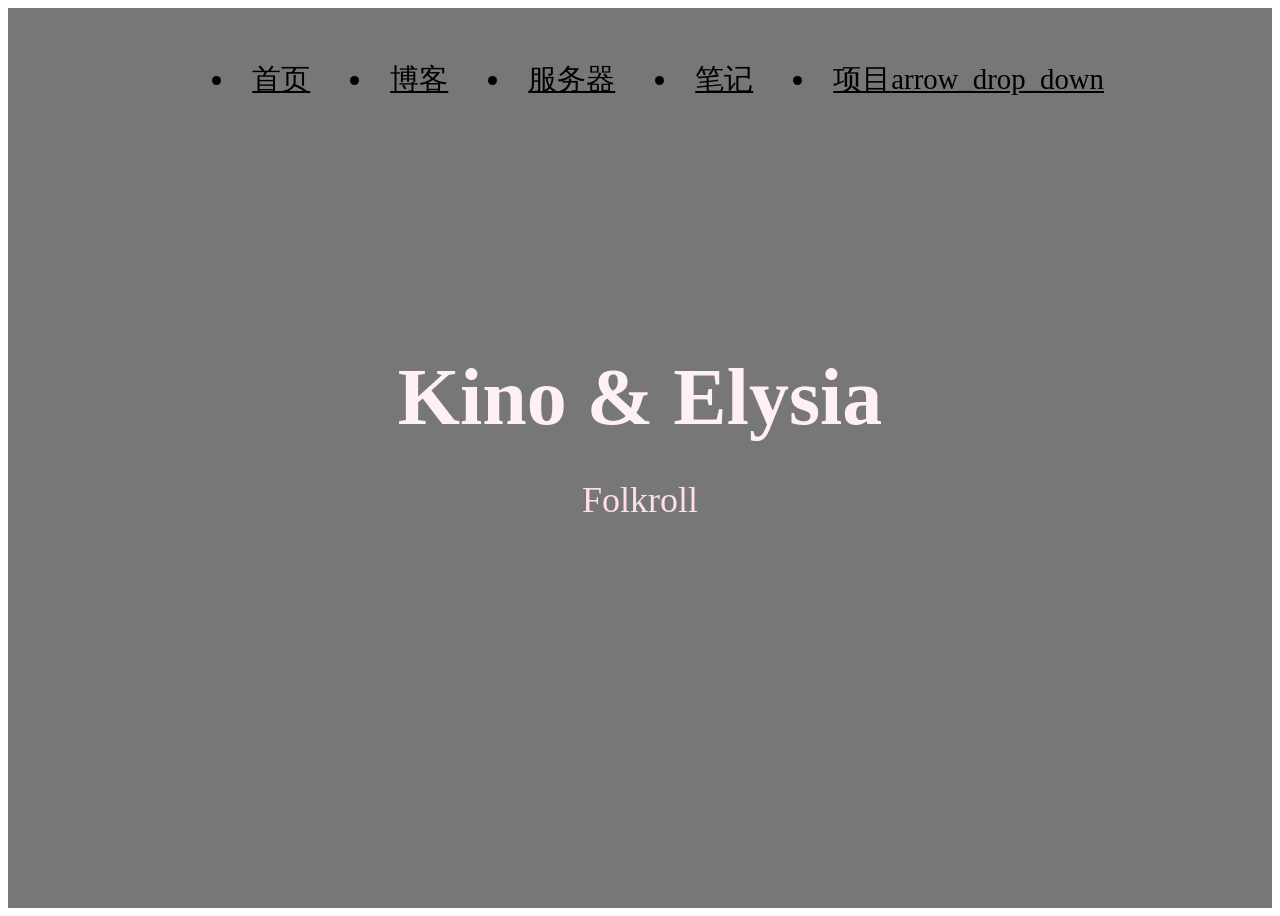
==== index.html @ 35c5a43d "use some modern syntax" ====
<!DOCTYPE html>
<html lang="zh-CN">
    <head>
        <meta charset="UTF-8" />
        <meta http-equiv="X-UA-Compatible" content="IE=edge" />
        <meta name="viewport" content="width=device-width, initial-scale=1.0" />
        <title>kino的网站</title>
        <link rel="stylesheet" href="./styles/index.css" />
        <link
            href="https://fonts.googleapis.com/css?family=Montserrat"
            rel="stylesheet"
        />
        <script defer src="scripts/scripts.js"></script>
    </head>

    <body>
        <header>
            <nav class="nav fade-in-entry">
                <ul>
                    <li><a href="index.html" class="active">首页</a></li>
                    <li><a href="blog.html">博客</a></li>
                    <li><a href="server.html">服务器</a></li>
                    <li><a href="note.html">笔记</a></li>
                    <li>
                        <a href="porgram.html">项目
                            <span class="material-symbols-rounded">arrow_drop_down</span>
                        </a>
                    </li>
                    <!-- <li><a href="login.html">登录</a></li> -->
                </ul>
            </nav>
            <div class="nav-change">
                <span class="symbols">&#xe5d2;</span>
            </div>
        </header>
        <div class="container">
            <main>
                <div class="main-content center fade-in-entry">
                    <h1>Kino &amp; Elysia</h1>
                    <p>Folkroll</p>
                </div>
            </main>
        </div>
    </body>
</html>
---- styles/index.css ----
/* 导入字体图标 */
@import url(../symbols/outlined/index.css);
@import url(../symbols/font.css);
/*导入全局样式*/
@import url(global.css);

.fade-in-entry {
    transition: all 1s;
    transform: translateY(0px);
    opacity: 1;

    @starting-style {
        transform: translateY(48px);
        opacity: 0;
    }

}

.nav {
    display: flex;
    justify-content: end;
    align-items: center;
    height: 10rem;
    width: 100%;
    position: fixed;
    top: 0;
    right: 0;
    background-color: transparent;
    padding-right: 10rem;
    font-size: 1.8rem;
    line-height: 1.8;
    
    &>ul {
        display: flex;
        justify-content: center;
        align-items: center;
        gap: 3rem;

        &>li {
            &>a {
                display: inline-flex;
                justify-content: center;
                align-items: center;

                &:link,
                &:visited {
                    color: var(--pink);
                    padding: 1rem;
                }

                &:hover,
                &:active {
                    color: var(--blue);
                }
            }

            &:first-child>a {
                color: var(--blue);
            }

        }

    }
}

.nav-change {
    display: none;
    position: sticky;
    background-color: transparent;
    transition: background-color 0.5s ease-in-out;
}

.symbols {
    color: white;
    font-size: large;
    font-variation-settings: "FILL" 0, "wght" 600, "GRAD" 0, "opsz" 48;
}

/* main样式 */
main {
    display: flex;
    height: 100vh;
    background-image: linear-gradient(#00000088, #00000088),
        url(../images/Elysia2.png);
    background-repeat: no-repeat;
    background-size: cover;
    background-position: center;
}

.main-content {
    margin: auto;
    text-align: center;
}

.main-content h1 {
    color: #fff0f6;
    font-size: 5rem;
    text-transform: capitalize;
    font-style: normal;
    margin-bottom: 10px;
}

.main-content p {
    color: #ffdeeb;
    font-size: 2.25rem;
    text-transform: capitalize;
    margin-bottom: 6rem;
}
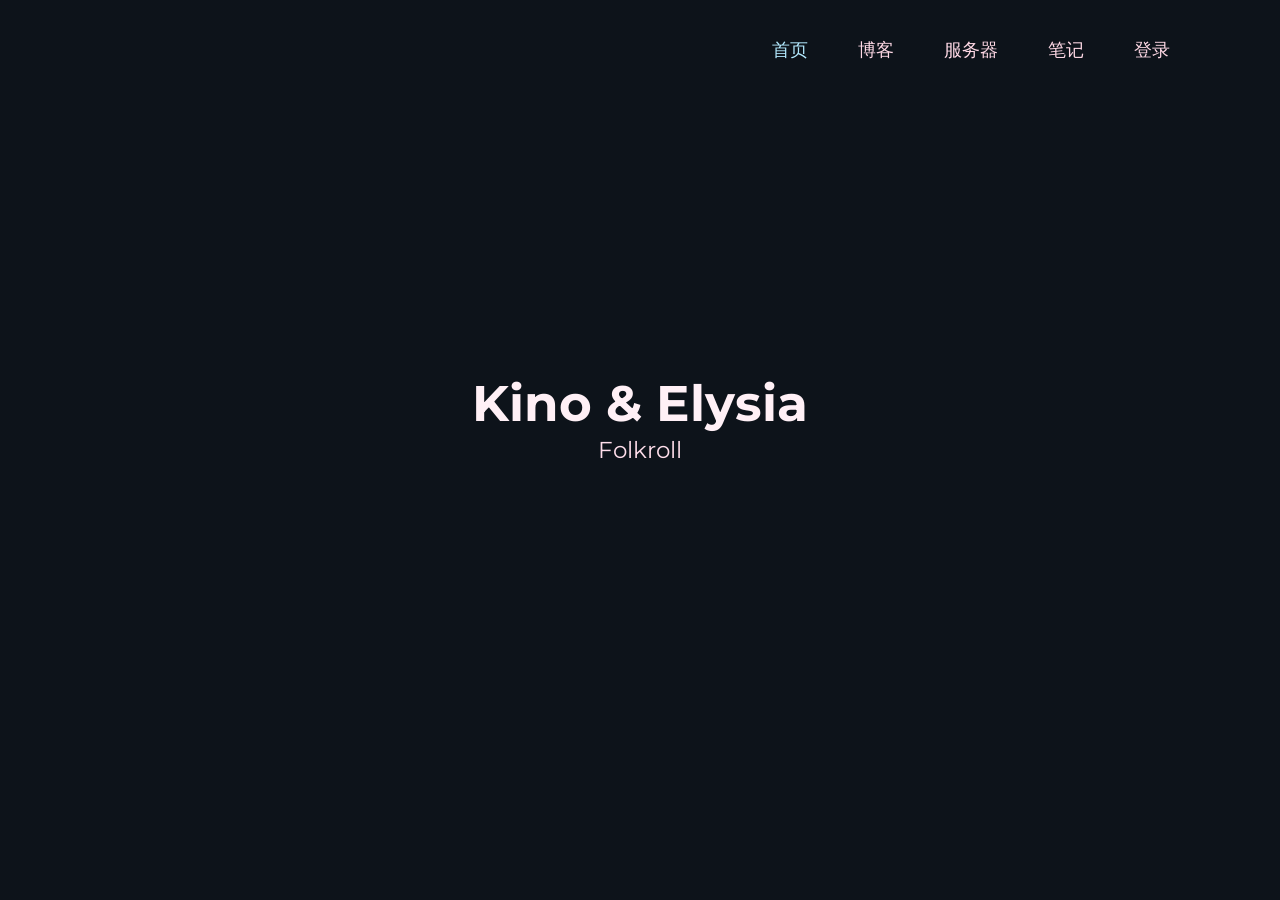
==== commit 73c04329: "feat: 重构网站导航为Web Components并优化样式 重构网站导航栏为自定义元素`site-header`，使用Web Components技术实现。主要变更包括： - 删除原有heade" ====
--- a/index.html
+++ b/index.html
@@ -1,45 +1,52 @@
 <!DOCTYPE html>
 <html lang="zh-CN">
-    <head>
-        <meta charset="UTF-8" />
-        <meta http-equiv="X-UA-Compatible" content="IE=edge" />
-        <meta name="viewport" content="width=device-width, initial-scale=1.0" />
-        <title>kino的网站</title>
-        <link rel="stylesheet" href="./styles/index.css" />
-        <link
-            href="https://fonts.googleapis.com/css?family=Montserrat"
-            rel="stylesheet"
-        />
-        <script defer src="scripts/scripts.js"></script>
-    </head>
 
-    <body>
-        <header>
-            <nav class="nav fade-in-entry">
-                <ul>
-                    <li><a href="index.html" class="active">首页</a></li>
-                    <li><a href="blog.html">博客</a></li>
-                    <li><a href="server.html">服务器</a></li>
-                    <li><a href="note.html">笔记</a></li>
-                    <li>
-                        <a href="porgram.html">项目
-                            <span class="material-symbols-rounded">arrow_drop_down</span>
-                        </a>
-                    </li>
-                    <!-- <li><a href="login.html">登录</a></li> -->
-                </ul>
-            </nav>
-            <div class="nav-change">
-                <span class="symbols">&#xe5d2;</span>
+<head>
+    <meta charset="UTF-8" />
+    <meta http-equiv="X-UA-Compatible" content="IE=edge" />
+    <meta name="viewport" content="width=device-width, initial-scale=1.0" />
+    <title>kino的网站</title>
+    <link rel="stylesheet" href="./styles/index.css" />
+    <link href="https://fonts.googleapis.com/css?family=Montserrat" rel="stylesheet" />
+</head>
+
+<body>
+    <header class="index-header">
+        <nav class="index-nav">
+            <ul>
+                <li><a href="index.html" class="active">首页</a></li>
+                <li><a href="blog.html">博客</a></li>
+                <li><a href="server.html">服务器</a></li>
+                <li><a href="note.html">笔记</a></li>
+                <li><a href="login.html">登录</a></li>
+            </ul>
+        </nav>
+        <button class="menu-toggle" aria-label="菜单">
+            <span class="material-symbols-rounded">menu</span>
+        </button>
+    </header>
+    <div class="container">
+        <main>
+            <div class="main-content center fade-in-entry">
+                <h1>Kino &amp; Elysia</h1>
+                <p>Folkroll</p>
             </div>
-        </header>
-        <div class="container">
-            <main>
-                <div class="main-content center fade-in-entry">
-                    <h1>Kino &amp; Elysia</h1>
-                    <p>Folkroll</p>
-                </div>
-            </main>
-        </div>
-    </body>
-</html>
+        </main>
+    </div>
+    <script>
+        (function () {
+            var menuToggle = document.querySelector('.menu-toggle');
+            var nav = document.querySelector('.index-nav');
+            var icon = menuToggle.querySelector('.material-symbols-rounded');
+            var navOpen = false;
+
+            menuToggle.addEventListener('click', function () {
+                navOpen = !navOpen;
+                nav.classList.toggle('open', navOpen);
+                icon.textContent = navOpen ? 'close' : 'menu';
+            });
+        })();
+    </script>
+</body>
+
+</html>
--- a/styles/index.css
+++ b/styles/index.css
@@ -1,82 +1,162 @@
-/* 导入字体图标 */
 @import url(../symbols/outlined/index.css);
 @import url(../symbols/font.css);
-/*导入全局样式*/
 @import url(global.css);
 
+/* ===== Index Header ===== */
+.index-header {
+    width: 100%;
+    position: fixed;
+    top: 0;
+    z-index: 100;
+}
+
+.index-nav {
+    display: flex;
+    justify-content: flex-end;
+    align-items: center;
+    height: 10rem;
+    width: 100%;
+    background-color: transparent;
+    padding-right: 10rem;
+    font-size: 1.8rem;
+    line-height: 1.8;
+    animation: fadeInEntry 1s ease forwards;
+}
+
+.index-nav ul {
+    display: flex;
+    justify-content: center;
+    align-items: center;
+    gap: 3rem;
+    list-style: none;
+}
+
+.index-nav a {
+    display: inline-flex;
+    justify-content: center;
+    align-items: center;
+    color: var(--pink, #ffd9e6);
+    padding: 1rem;
+    transition: color 0.3s;
+    text-decoration: none;
+}
+
+.index-nav a:hover,
+.index-nav a:active {
+    color: var(--blue, #b3eaff);
+}
+
+.index-nav li:first-child a {
+    color: var(--blue, #b3eaff);
+}
+
+.index-nav a.active {
+    color: var(--blue, #b3eaff);
+}
+
+@keyframes fadeInEntry {
+    from {
+        transform: translateY(48px);
+        opacity: 0;
+    }
+
+    to {
+        transform: translateY(0);
+        opacity: 1;
+    }
+}
+
+.index-header .menu-toggle {
+    display: none;
+    background-color: transparent;
+    border: none;
+    cursor: pointer;
+    padding: 1rem;
+}
+
+.index-header .menu-toggle .material-symbols-rounded {
+    font-family: 'Material Symbols Rounded';
+    font-weight: normal;
+    font-style: normal;
+    font-size: 2.4rem;
+    line-height: 1;
+    letter-spacing: normal;
+    text-transform: none;
+    display: inline-block;
+    white-space: nowrap;
+    word-wrap: normal;
+    direction: ltr;
+    -webkit-font-feature-settings: 'liga';
+    -webkit-font-smoothing: antialiased;
+    color: white;
+    font-variation-settings: "FILL" 0, "wght" 600, "GRAD" 0, "opsz" 48;
+}
+
+/* ===== Mobile responsive ===== */
+@media screen and (max-width: 56.25em) {
+    .index-header {
+        display: flex;
+        justify-content: flex-end;
+        align-items: center;
+        height: 6rem;
+        padding: 0 2rem;
+        z-index: 1001;
+    }
+
+    .index-nav {
+        display: none;
+        position: fixed;
+        top: 0;
+        left: 0;
+        width: 100%;
+        height: 100vh;
+        background-color: rgba(20, 21, 32, 0.97);
+        z-index: 1000;
+        flex-direction: column;
+        justify-content: center;
+        align-items: center;
+        padding: 0;
+        animation: none;
+    }
+
+    .index-nav.open {
+        display: flex;
+        animation: menuFadeIn 0.3s ease forwards;
+    }
+
+    .index-nav ul {
+        flex-direction: column;
+        gap: 2rem;
+    }
+
+    .index-nav a {
+        display: block;
+        padding: 1rem 0;
+        font-size: 2.4rem;
+    }
+
+    .index-header .menu-toggle {
+        display: block;
+    }
+}
+
+@keyframes menuFadeIn {
+    from {
+        opacity: 0;
+    }
+
+    to {
+        opacity: 1;
+    }
+}
+
+/* ===== Page Content ===== */
 .fade-in-entry {
     transition: all 1s;
     transform: translateY(0px);
     opacity: 1;
-
-    @starting-style {
-        transform: translateY(48px);
-        opacity: 0;
-    }
-
 }
 
-.nav {
-    display: flex;
-    justify-content: end;
-    align-items: center;
-    height: 10rem;
-    width: 100%;
-    position: fixed;
-    top: 0;
-    right: 0;
-    background-color: transparent;
-    padding-right: 10rem;
-    font-size: 1.8rem;
-    line-height: 1.8;
-    
-    &>ul {
-        display: flex;
-        justify-content: center;
-        align-items: center;
-        gap: 3rem;
-
-        &>li {
-            &>a {
-                display: inline-flex;
-                justify-content: center;
-                align-items: center;
-
-                &:link,
-                &:visited {
-                    color: var(--pink);
-                    padding: 1rem;
-                }
-
-                &:hover,
-                &:active {
-                    color: var(--blue);
-                }
-            }
-
-            &:first-child>a {
-                color: var(--blue);
-            }
-
-        }
-
-    }
-}
-
-.nav-change {
-    display: none;
-    position: sticky;
-    background-color: transparent;
-    transition: background-color 0.5s ease-in-out;
-}
-
-.symbols {
-    color: white;
-    font-size: large;
-    font-variation-settings: "FILL" 0, "wght" 600, "GRAD" 0, "opsz" 48;
-}
-
-/* main样式 */
 main {
     display: flex;
     height: 100vh;
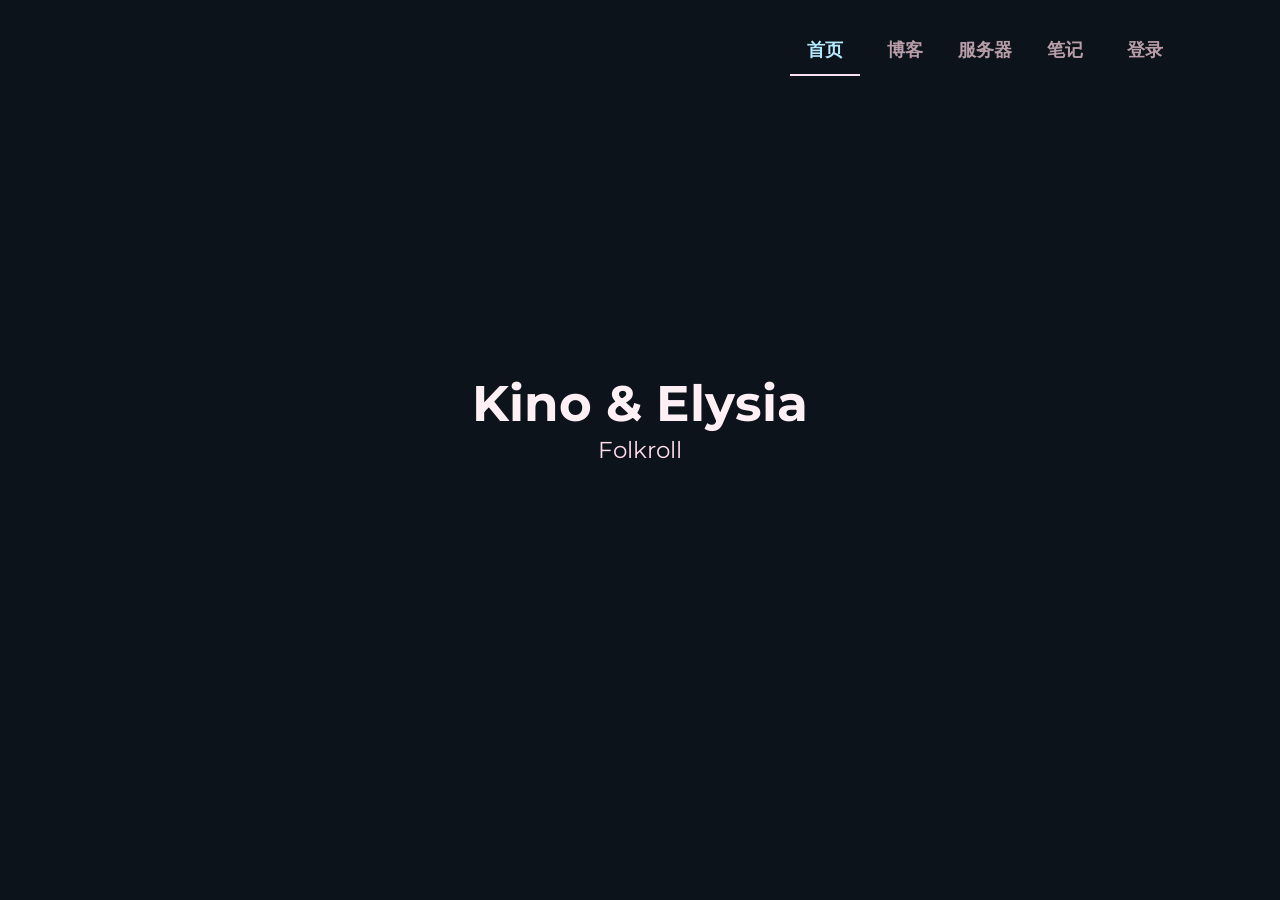
==== commit 554596f9: "feat(组件): 重构博客文章和评论为自定义元素组件 refactor(样式): 优化移动端登录页面和博客布局 style: 调整博客评论和文章的内边距和间距 refactor(导航): 实现新的移" ====
--- a/index.html
+++ b/index.html
@@ -6,25 +6,13 @@
     <meta http-equiv="X-UA-Compatible" content="IE=edge" />
     <meta name="viewport" content="width=device-width, initial-scale=1.0" />
     <title>kino的网站</title>
-    <link rel="stylesheet" href="./styles/index.css" />
+    <link rel="stylesheet" href="styles/index.css" />
+    <script defer src="scripts/site-header.js"></script>
     <link href="https://fonts.googleapis.com/css?family=Montserrat" rel="stylesheet" />
 </head>
 
 <body>
-    <header class="index-header">
-        <nav class="index-nav">
-            <ul>
-                <li><a href="index.html" class="active">首页</a></li>
-                <li><a href="blog.html">博客</a></li>
-                <li><a href="server.html">服务器</a></li>
-                <li><a href="note.html">笔记</a></li>
-                <li><a href="login.html">登录</a></li>
-            </ul>
-        </nav>
-        <button class="menu-toggle" aria-label="菜单">
-            <span class="material-symbols-rounded">menu</span>
-        </button>
-    </header>
+    <site-header active="index" variant="index"></site-header>
     <div class="container">
         <main>
             <div class="main-content center fade-in-entry">
@@ -33,20 +21,6 @@
             </div>
         </main>
     </div>
-    <script>
-        (function () {
-            var menuToggle = document.querySelector('.menu-toggle');
-            var nav = document.querySelector('.index-nav');
-            var icon = menuToggle.querySelector('.material-symbols-rounded');
-            var navOpen = false;
-
-            menuToggle.addEventListener('click', function () {
-                navOpen = !navOpen;
-                nav.classList.toggle('open', navOpen);
-                icon.textContent = navOpen ? 'close' : 'menu';
-            });
-        })();
-    </script>
 </body>
 
 </html>
--- a/styles/index.css
+++ b/styles/index.css
@@ -8,92 +8,80 @@
     position: fixed;
     top: 0;
     z-index: 100;
-}
 
-.index-nav {
-    display: flex;
-    justify-content: flex-end;
-    align-items: center;
-    height: 10rem;
-    width: 100%;
-    background-color: transparent;
-    padding-right: 10rem;
-    font-size: 1.8rem;
-    line-height: 1.8;
-    animation: fadeInEntry 1s ease forwards;
-}
+    .index-nav {
+        display: flex;
+        justify-content: flex-end;
+        align-items: center;
+        height: 10rem;
+        width: 100%;
+        background-color: transparent;
+        padding-right: 10rem;
+        font-size: 1.8rem;
+        line-height: 1.8;
+        animation: fadeInEntry 1s ease forwards;
 
-.index-nav ul {
-    display: flex;
-    justify-content: center;
-    align-items: center;
-    gap: 3rem;
-    list-style: none;
-}
+        ul {
+            display: flex;
+            justify-content: center;
+            align-items: center;
+            gap: 3rem;
+            list-style: none;
+        }
 
-.index-nav a {
-    display: inline-flex;
-    justify-content: center;
-    align-items: center;
-    color: var(--pink, #ffd9e6);
-    padding: 1rem;
-    transition: color 0.3s;
-    text-decoration: none;
-}
+        a {
+            display: inline-flex;
+            justify-content: center;
+            align-items: center;
+            color: var(--pink, #ffd9e6);
+            padding: 1rem;
+            transition: color 0.3s;
+            text-decoration: none;
 
-.index-nav a:hover,
-.index-nav a:active {
-    color: var(--blue, #b3eaff);
-}
+            &:hover,
+            &:active {
+                color: var(--blue, #b3eaff);
+            }
 
-.index-nav li:first-child a {
-    color: var(--blue, #b3eaff);
-}
+            &.active {
+                color: var(--blue, #b3eaff);
+            }
+        }
 
-.index-nav a.active {
-    color: var(--blue, #b3eaff);
-}
-
-@keyframes fadeInEntry {
-    from {
-        transform: translateY(48px);
-        opacity: 0;
+        li:first-child a {
+            color: var(--blue, #b3eaff);
+        }
     }
 
-    to {
-        transform: translateY(0);
-        opacity: 1;
+    .menu-toggle {
+        display: none;
+        background-color: transparent;
+        border: none;
+        cursor: pointer;
+        padding: 1rem;
+
+        .material-symbols-rounded {
+            font-family: 'Material Symbols Rounded';
+            font-weight: normal;
+            font-style: normal;
+            font-size: 2.4rem;
+            line-height: 1;
+            letter-spacing: normal;
+            text-transform: none;
+            display: inline-block;
+            white-space: nowrap;
+            word-wrap: normal;
+            direction: ltr;
+            -webkit-font-feature-settings: 'liga';
+            -webkit-font-smoothing: antialiased;
+            color: white;
+            font-variation-settings: "FILL" 0, "wght" 600, "GRAD" 0, "opsz" 48;
+        }
     }
 }
 
-.index-header .menu-toggle {
-    display: none;
-    background-color: transparent;
-    border: none;
-    cursor: pointer;
-    padding: 1rem;
-}
-
-.index-header .menu-toggle .material-symbols-rounded {
-    font-family: 'Material Symbols Rounded';
-    font-weight: normal;
-    font-style: normal;
-    font-size: 2.4rem;
-    line-height: 1;
-    letter-spacing: normal;
-    text-transform: none;
-    display: inline-block;
-    white-space: nowrap;
-    word-wrap: normal;
-    direction: ltr;
-    -webkit-font-feature-settings: 'liga';
-    -webkit-font-smoothing: antialiased;
-    color: white;
-    font-variation-settings: "FILL" 0, "wght" 600, "GRAD" 0, "opsz" 48;
-}
-
 /* ===== Mobile responsive ===== */
-@media screen and (max-width: 56.25em) {
+@media (width <=56.25em) {
     .index-header {
         display: flex;
         justify-content: flex-end;
@@ -117,36 +105,26 @@
         align-items: center;
         padding: 0;
         animation: none;
+
+        &.open {
+            display: flex;
+            animation: menuFadeIn 0.3s ease forwards;
+        }
+
+        ul {
+            flex-direction: column;
+            gap: 2rem;
+        }
+
+        a {
+            display: block;
+            padding: 1rem 0;
+            font-size: 2.4rem;
+        }
     }
 
-    .index-nav.open {
-        display: flex;
-        animation: menuFadeIn 0.3s ease forwards;
-    }
-
-    .index-nav ul {
-        flex-direction: column;
-        gap: 2rem;
-    }
-
-    .index-nav a {
+    .menu-toggle {
         display: block;
-        padding: 1rem 0;
-        font-size: 2.4rem;
-    }
-
-    .index-header .menu-toggle {
-        display: block;
-    }
-}
-
-@keyframes menuFadeIn {
-    from {
-        opacity: 0;
-    }
-
-    to {
-        opacity: 1;
     }
 }
 
@@ -170,19 +148,41 @@
 .main-content {
     margin: auto;
     text-align: center;
+
+    h1 {
+        color: #fff0f6;
+        font-size: 5rem;
+        text-transform: capitalize;
+        font-style: normal;
+        margin-bottom: 10px;
+    }
+
+    p {
+        color: #ffdeeb;
+        font-size: 2.25rem;
+        text-transform: capitalize;
+        margin-bottom: 6rem;
+    }
 }
 
-.main-content h1 {
-    color: #fff0f6;
-    font-size: 5rem;
-    text-transform: capitalize;
-    font-style: normal;
-    margin-bottom: 10px;
+@keyframes menuFadeIn {
+    from {
+        opacity: 0;
+    }
+
+    to {
+        opacity: 1;
+    }
 }
 
-.main-content p {
-    color: #ffdeeb;
-    font-size: 2.25rem;
-    text-transform: capitalize;
-    margin-bottom: 6rem;
+@keyframes fadeInEntry {
+    from {
+        transform: translateY(48px);
+        opacity: 0;
+    }
+
+    to {
+        transform: translateY(0);
+        opacity: 1;
+    }
 }
